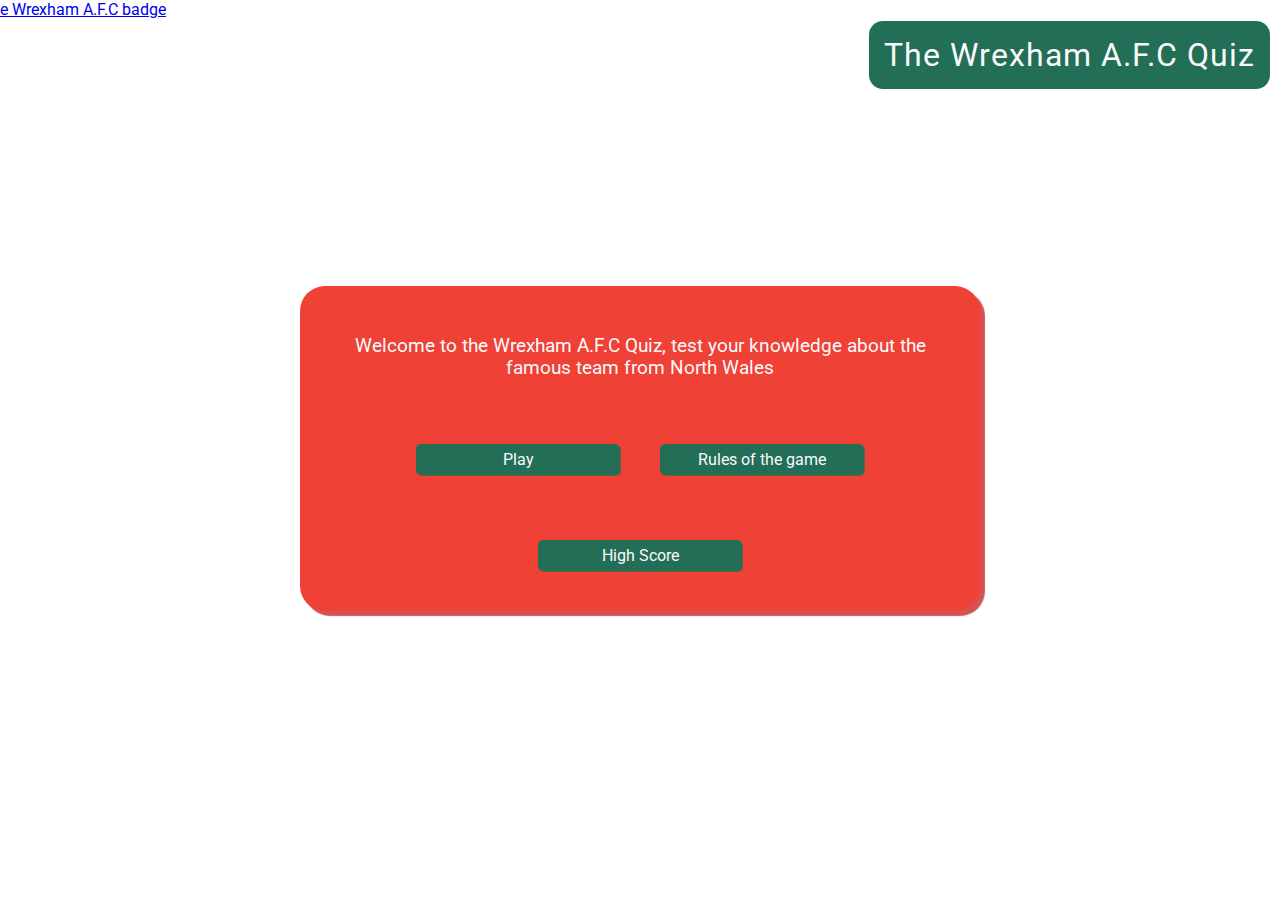
==== index.html @ a24a2438 "adding media queries, and editing high-score.js" ====
<!DOCTYPE html>
<html lang="en">
<head>
    <meta charset="UTF-8">
    <meta name="viewport" content="width=device-width, initial-scale=1.0">
    <title>The Wrexham A.F.C Quiz</title>
    <link href="assets/css/style.css" rel="stylesheet">
    <script src="https://kit.fontawesome.com/659d1dc86e.js" crossorigin="anonymous"></script>
</head>
<body>
    <div id="header-container">
        <a href="index.html"><img id="wrexham-badge" src="assets/images/kisspng-racecourse-ground-wrexham-a-f-c-national-league-c-england-football-team-5b41f0542c8833.7906722015310480201824.png" alt="The Wrexham A.F.C badge"></a>
        <h1 id="game-title">The Wrexham A.F.C Quiz</h1>
    </div>
    <div id="container">
        <div id="main-container">
        <h3 id="game-description">Welcome to the Wrexham A.F.C Quiz, test your knowledge about the famous team from North Wales</h3>
            <div id="buttons-container">
                <a href="difficulty-level.html" class="button">Play</a>
                <a href="how-to-play.html" class="button">Rules of the game</a>
            </div>
            <div id="buttons-container">
                <a href="high-score.html" class="button">High Score</a>
            </div>
        </div>
    </div>
</body>
</html>
---- assets/css/style.css ----
/*Font import*/
@import url('https://fonts.googleapis.com/css2?family=Roboto:ital,wght@0,100;0,300;0,400;0,500;0,700;0,900;1,100;1,300;1,400;1,500;1,700;1,900&display=swap');


/*Basic page styling */

html,
body {
    background-image: url(/assets/images/pexels-pixabay-274506.jpg);
    background-repeat: no-repeat;
    background-size: cover;
    color: #fafafa;
    height: 100%;
    margin: 0; 
    font-family: "Roboto", sans-serif;
}

/* Header Structure */ 

#header-container {
    display: flex;
    flex-direction: row;
    justify-content: space-between;
}

#game-title {
    padding: 15px;
    margin-right: 10px;
    text-align: center;
    font-weight: 400;
    background-color: #226e57;
    height: fit-content;
    letter-spacing: 1px;
    border-radius: 14px;
}

#wrexham-badge {
    height: 200px;
    margin-left: -35px; 
}

.fa-house {
    color: white; 
}


/* Home page game structure */

#container {
    display: flex;
    justify-content: center;
    align-items: center;
    height: 75%;
}

#main-container {
    background-color: #ef4136;
    border-radius: 25px;
    box-shadow: 5px 5px 1px #d65151;
    padding: 20px; 
    margin: 10px;
    width: 50%;
    height: fit-content;
}

#game-description {
    text-align: center;
    padding: 10px 30px 20px 30px;
    font-weight: 400; 
}

#buttons-container {
    text-align: center;
    margin-top: 25px;
    display: flex;
    justify-content: center;
}

.button {
    margin: 20px;
    width: 30%;
    background-color: #226e57;
    color: #fafafa;
    text-decoration: none;
    border-radius: 5px;
    box-shadow: 1px 1px #226e57ab;
    padding: 6px;
}

.button:hover {
    transform: scale(1.2);
}


/* how to play styling */
#htp {
    text-align: center;
    font-weight: bolder;
}


#how-to-play {
    text-align: center; 
    margin: 10px 10px; 
    font-weight: 300;
}

.step-by-step {
    margin: 5px;
}

/* high score page styling */ 

#high-score-title {
    text-align: center;
    font-weight: bolder;
    padding: 0px 50px 10px;
}

#highscores p {
    text-align: center; 
}

#clear-high-score-container {
    text-align: center;
}

#clear-highscore {
    background-color: #226e57;
    color: white;
    border: 0;
    padding: 5px;
    border-radius: 3px;
    box-shadow: 2px 2px #226e57;
}

/* difficulty level styling */

#difficulty-container {
    display: flex;
    justify-content: space-evenly;
    padding-bottom: 30px; 
}

#difficulty-title {
    padding: 0px 30px 20px;
    text-align: center;
}

.difficulty-button {
    background-color: #226e57;
    border: none;
    border-radius: 5px;
    box-shadow: 2px 2px #226e57ab;
    padding: 10px 20px;
    color: white;
    font-family: 'Roboto', sans-serif;
    font-weight: 400;
    text-decoration: none;
}

/*Quiz styling */
#quiz-container {
    background-color: #ef4136;
    border-radius: 25px;
    box-shadow: 5px 5px 1px #d65151;
    padding: 20px; 
    width: 500px;
}

#quiz-question {
    text-align: center;
    font-size: larger;
    font-weight: 500;
    margin-top: 20px; 
}

#choices {
    padding: 10px;
    display: flex;
    justify-content: space-evenly;
}

#choices button {
    background-color: #226e57;
    justify-content: normal;
    padding: 15px;
    margin: 15px;
    border: 0;
    box-shadow: 2px 2px 6px #226e57;
    border-radius: 4px;
    color: white;
}

#submit-form {
    text-align: center;
}

#submit-form input {
    color: white;
    background-color: #226e57;
    border: solid 1px white;
}

/*Expanding buttons when hovered over*/ 
button:hover {
    transform: scale(1.2);
}

#button-container {
    text-align: center;
    margin: 20px; 
}

#button-container button {
    color: white;
    background-color: #226e57;
    border-radius: 5px;
    border: 0;
    padding: 10px;
}

#selected {
    background-color: #0e1c17;
}

#score {
    text-align: center;
}

#timer {
    text-align: center;
    font-weight: 300;
}

#current-score {
    text-align: center;
    font-weight: 300;
}


@media screen and (max-width: 1200px) {

}

/* Media queries for screen sizes with the max width of 992px*/

@media screen and (max-width: 992px) {
    
    #home-container {
        text-align: center;
    }

    #game-title {
        padding: 20px; 
    }
    
    #main-container{
        width: 60%;
        box-shadow: 0 0;
    }

    .button {
        display: flex;
        justify-content: center;
        align-items: center;
        padding: 8px; 
    }

    button:hover {
        transform: scale(1.1);
    }
   .difficulty-button {
    font-size: large; 
   }

   #quiz-question {
    margin-top: 10px;
   }

    #quiz-container {
        font-size: x-large;
        margin: 5px;
        box-shadow: 0 0;
        padding: 20px;
    }  
    
    #choices {
        flex-direction: column;
    }

    #choices button {
        font-size: x-large;
    }
    
    #button-container button {
        font-size: large;
    }
}

/* Media queries for screen sizes with the max width of 768px*/

@media screen and (max-width: 768px) {
   
   
   
    #header-container {
    align-items: center;
    margin-bottom: 7%;
   }
   
    #game-title {
        padding: 0; 
        margin: 5px;
        font-size: x-large;
    }

    #wrexham-badge {
        height: 100px;
        margin-left: -15px;
    }

    #game-description {
        padding: 0;
    }

    

    #how-to-play {
        margin: 0; 
    }

    #quiz-container {
        font-size: medium;
        padding: 5px;
    }

    #choices button {
        font-size: medium;
    }
    
    #button-container button {
        font-size: medium;
    }
}
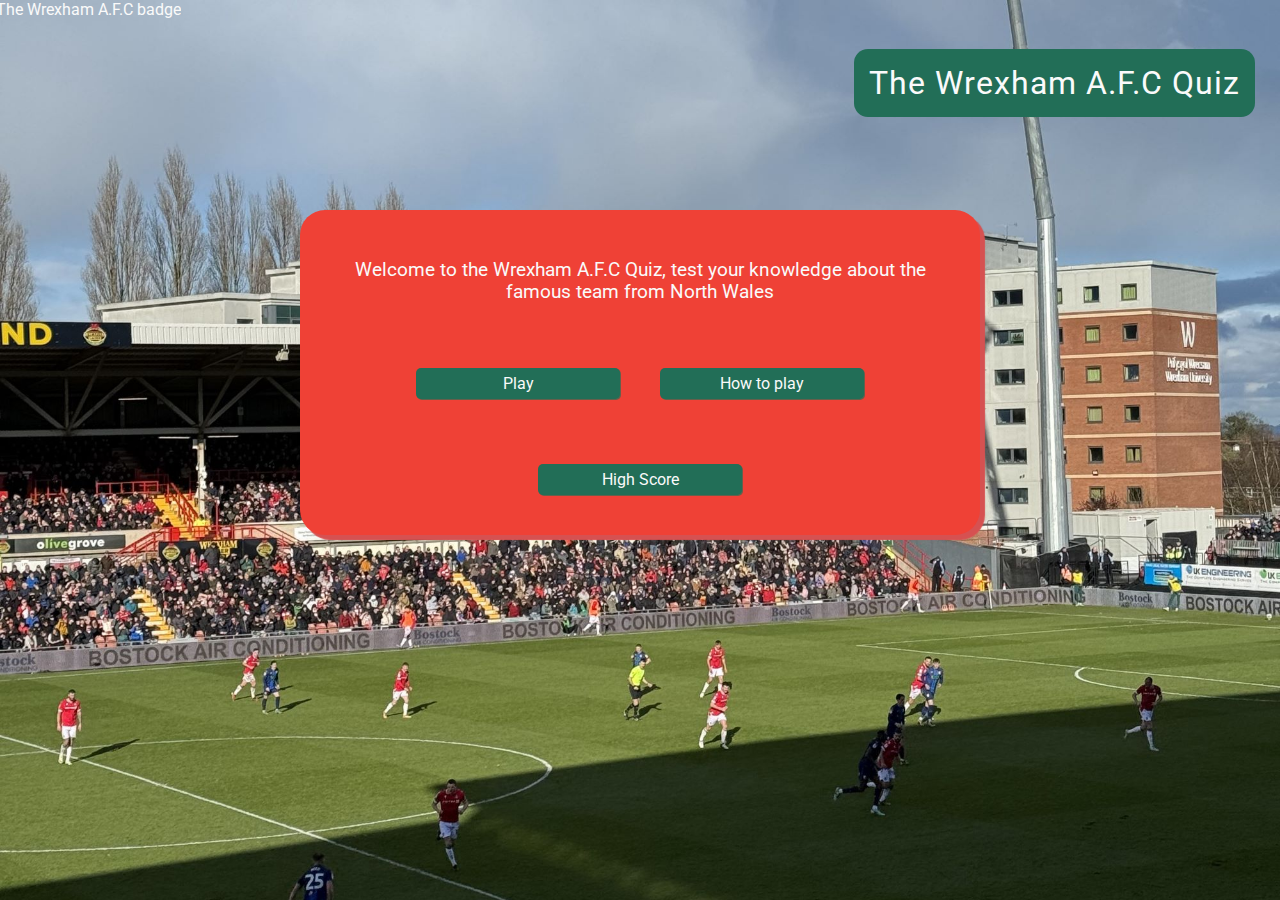
==== commit 23372074: "add meta description" ====
--- a/index.html
+++ b/index.html
@@ -2,24 +2,24 @@
 <html lang="en">
 <head>
     <meta charset="UTF-8">
+    <meta name="description" content="this is a web page for the Wrexham AFC Quiz webpage">
     <meta name="viewport" content="width=device-width, initial-scale=1.0">
     <title>The Wrexham A.F.C Quiz</title>
     <link href="assets/css/style.css" rel="stylesheet">
-    <script src="https://kit.fontawesome.com/659d1dc86e.js" crossorigin="anonymous"></script>
 </head>
 <body>
     <div id="header-container">
-        <a href="index.html"><img id="wrexham-badge" src="assets/images/kisspng-racecourse-ground-wrexham-a-f-c-national-league-c-england-football-team-5b41f0542c8833.7906722015310480201824.png" alt="The Wrexham A.F.C badge"></a>
+        <img id="wrexham-badge" src="assets/images/kisspng-racecourse-ground-wrexham-a-f-c-national-league-c-england-football-team-5b41f0542c8833.7906722015310480201824.png" alt="The Wrexham A.F.C badge">
         <h1 id="game-title">The Wrexham A.F.C Quiz</h1>
     </div>
     <div id="container">
         <div id="main-container">
         <h3 id="game-description">Welcome to the Wrexham A.F.C Quiz, test your knowledge about the famous team from North Wales</h3>
-            <div id="buttons-container">
+            <div class="buttons-container">
                 <a href="difficulty-level.html" class="button">Play</a>
-                <a href="how-to-play.html" class="button">Rules of the game</a>
+                <a href="how-to-play.html" class="button">How to play</a>
             </div>
-            <div id="buttons-container">
+            <div class="buttons-container">
                 <a href="high-score.html" class="button">High Score</a>
             </div>
         </div>
--- a/assets/css/style.css
+++ b/assets/css/style.css
@@ -6,11 +6,11 @@
 
 html,
 body {
-    background-image: url(/assets/images/pexels-pixabay-274506.jpg);
+    background-image: url(../images/wrexham-background.jpg);
     background-repeat: no-repeat;
     background-size: cover;
     color: #fafafa;
-    height: 100%;
+    min-height: 100vh;
     margin: 0; 
     font-family: "Roboto", sans-serif;
 }
@@ -25,7 +25,8 @@
 
 #game-title {
     padding: 15px;
-    margin-right: 10px;
+    margin-right: 25px;
+    margin-top: 49px;
     text-align: center;
     font-weight: 400;
     background-color: #226e57;
@@ -36,7 +37,7 @@
 
 #wrexham-badge {
     height: 200px;
-    margin-left: -35px; 
+    margin-left: -20px;
 }
 
 .fa-house {
@@ -50,7 +51,6 @@
     display: flex;
     justify-content: center;
     align-items: center;
-    height: 75%;
 }
 
 #main-container {
@@ -69,7 +69,7 @@
     font-weight: 400; 
 }
 
-#buttons-container {
+.buttons-container {
     text-align: center;
     margin-top: 25px;
     display: flex;
@@ -98,6 +98,10 @@
     font-weight: bolder;
 }
 
+#htp-container {
+    display: flex;
+    justify-content: center;   
+}
 
 #how-to-play {
     text-align: center; 
@@ -113,8 +117,10 @@
 
 #high-score-title {
     text-align: center;
+    display: flex;
+    align-items: center;
+    justify-content: center;
     font-weight: bolder;
-    padding: 0px 50px 10px;
 }
 
 #highscores p {
@@ -122,6 +128,8 @@
 }
 
 #clear-high-score-container {
+    display: flex;
+    justify-content: center;
     text-align: center;
 }
 
@@ -135,10 +143,17 @@
 }
 
 /* difficulty level styling */
+#difficulty-main-container {
+    background-color: #ef4136;
+    border-radius: 25px;
+    box-shadow: 5px 5px 1px #d65151;
+    padding: 20px; 
+    margin: 10px;
+    height: fit-content;
+}
 
 #difficulty-container {
-    display: flex;
-    justify-content: space-evenly;
+    text-align: center;
     padding-bottom: 30px; 
 }
 
@@ -157,9 +172,17 @@
     font-family: 'Roboto', sans-serif;
     font-weight: 400;
     text-decoration: none;
+    margin: 20px;
 }
 
 /*Quiz styling */
+#quiz-main-container {
+    display: flex;
+    justify-content: center;
+    align-items: center;
+    margin-bottom: 15px;
+}
+
 #quiz-container {
     background-color: #ef4136;
     border-radius: 25px;
@@ -170,7 +193,6 @@
 
 #quiz-question {
     text-align: center;
-    font-size: larger;
     font-weight: 500;
     margin-top: 20px; 
 }
@@ -183,7 +205,8 @@
 
 #choices button {
     background-color: #226e57;
-    justify-content: normal;
+    display: flex;
+    justify-content: center;
     padding: 15px;
     margin: 15px;
     border: 0;
@@ -199,7 +222,13 @@
 #submit-form input {
     color: white;
     background-color: #226e57;
-    border: solid 1px white;
+    border: 0;
+    padding: 8px;
+    margin-bottom: 5px;
+}
+
+#submit-form:focus {
+    background: transparent;
 }
 
 /*Expanding buttons when hovered over*/ 
@@ -207,12 +236,14 @@
     transform: scale(1.2);
 }
 
-#button-container {
-    text-align: center;
+#next-question-container {
     margin: 20px; 
-}
-
-#button-container button {
+    display: flex;
+    align-items: center;
+    justify-content: center;
+}
+
+#next-question-container button {
     color: white;
     background-color: #226e57;
     border-radius: 5px;
@@ -220,10 +251,6 @@
     padding: 10px;
 }
 
-#selected {
-    background-color: #0e1c17;
-}
-
 #score {
     text-align: center;
 }
@@ -240,106 +267,131 @@
 
 
 @media screen and (max-width: 1200px) {
-
-}
-
-/* Media queries for screen sizes with the max width of 992px*/
-
-@media screen and (max-width: 992px) {
-    
     #home-container {
         text-align: center;
     }
-
-    #game-title {
-        padding: 20px; 
-    }
-    
-    #main-container{
-        width: 60%;
-        box-shadow: 0 0;
+    
+    #main-container {
+        padding: 55px;
     }
 
     .button {
         display: flex;
         justify-content: center;
         align-items: center;
-        padding: 8px; 
+        padding: 18px;
+        margin: 10px;
     }
 
     button:hover {
         transform: scale(1.1);
     }
+
+    .difficulty-button {
+        font-size: larger; 
+    }
+
+    #choices {
+        flex-direction: column;
+    }
+}
+
+/* Media queries for screen sizes with the max width of 992px*/
+
+@media screen and (max-width: 992px) {
+    
+    #game-title {
+        padding: 20px; 
+    }
+    
+    #main-container{
+        box-shadow: 0 0;
+    }
+
+    .buttons-container {
+        flex-direction: column;
+        margin-top: 0;
+        align-items: center;
+    }
+
+    .button {
+        padding: 14px;
+        width: 40%;
+    }
+
    .difficulty-button {
-    font-size: large; 
+        font-size: large; 
    }
 
-   #quiz-question {
-    margin-top: 10px;
-   }
-
-    #quiz-container {
-        font-size: x-large;
+   #quiz-container {
         margin: 5px;
         box-shadow: 0 0;
         padding: 20px;
-    }  
-    
-    #choices {
-        flex-direction: column;
-    }
-
-    #choices button {
-        font-size: x-large;
-    }
-    
-    #button-container button {
-        font-size: large;
-    }
+        width: 60%;
+   }  
+
+   #choices {
+        flex-direction: column;
+   }
+
 }
 
 /* Media queries for screen sizes with the max width of 768px*/
 
 @media screen and (max-width: 768px) {
-   
-   
+   #main-container {
+        padding: 20px;
+   }
    
     #header-container {
-    align-items: center;
-    margin-bottom: 7%;
+        align-items: center;
+        display: flex;
+        flex-direction: column;
+        padding-top: 5px;
    }
    
     #game-title {
-        padding: 0; 
-        margin: 5px;
-        font-size: x-large;
+        padding: 7px; 
+        margin: 15px;
+    }
+
+    #difficulty-title {
+        padding: 0;
     }
 
     #wrexham-badge {
         height: 100px;
-        margin-left: -15px;
+        margin-left: 0;
     }
 
     #game-description {
         padding: 0;
     }
 
-    
-
+    #choices {
+        align-items: center;
+    }
+
+    .buttons-container {
+        flex-direction: column;
+        margin-top: 0;
+        align-items: center;
+    }
+    
     #how-to-play {
         margin: 0; 
     }
 
     #quiz-container {
         font-size: medium;
-        padding: 5px;
     }
 
     #choices button {
         font-size: medium;
-    }
-    
-    #button-container button {
+        width: -webkit-fill-available;
+    }
+    
+    #next-question-container button {
         font-size: medium;
     }
 }